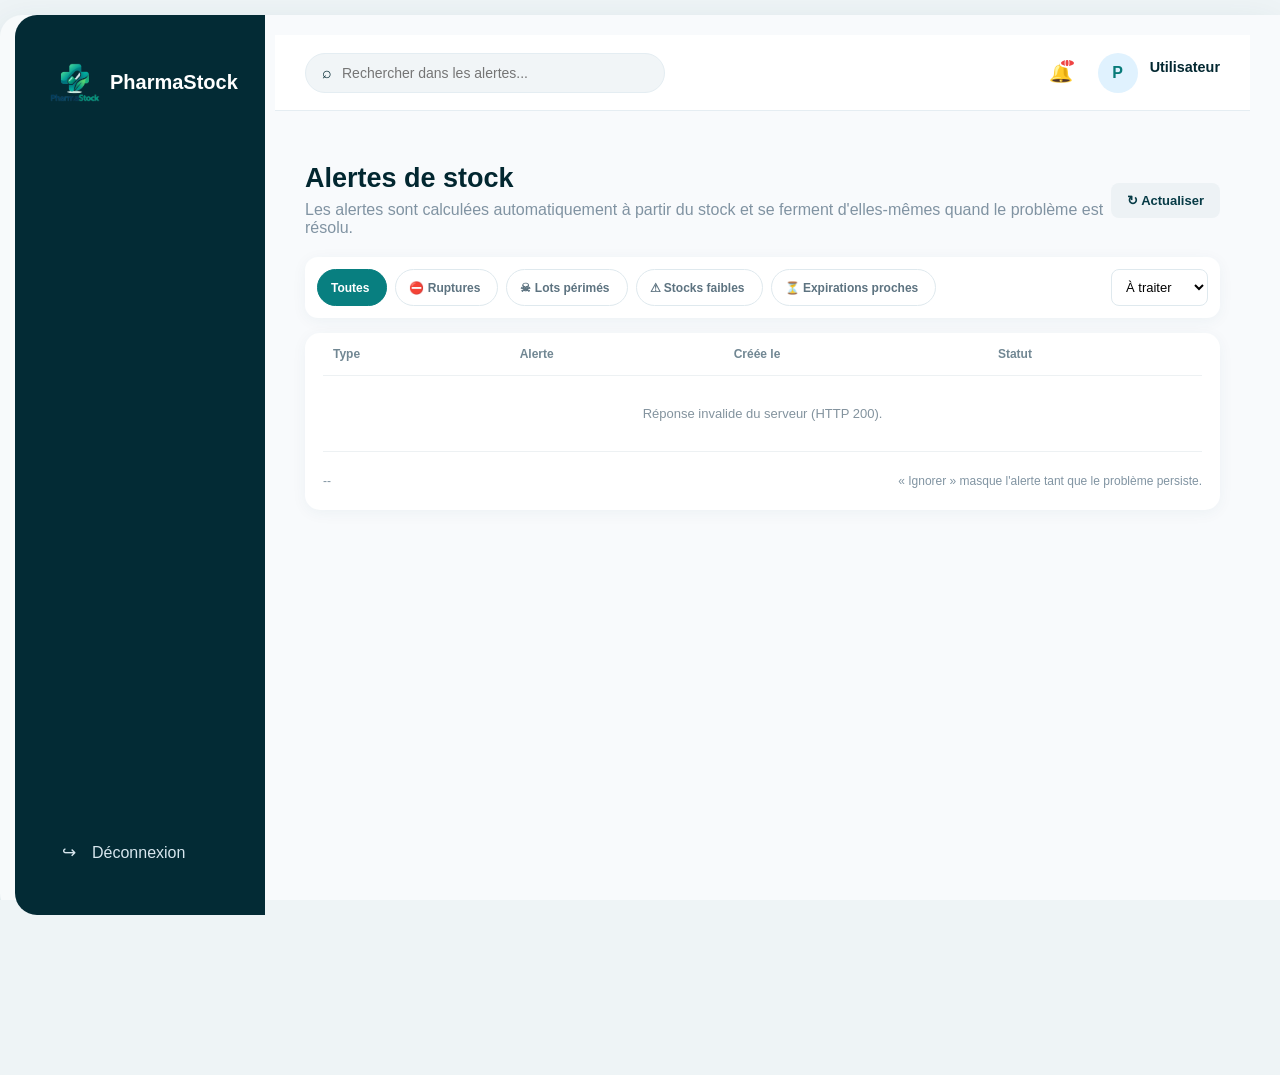
==== frontend/pages/alertes.html @ 08154812 "Ajout de l'espace Pharmacien : dashboard, stock, alertes et contrôle des rôles - Dashboard pharmacie" ====
<!DOCTYPE html>
<html lang="fr">

<head>

    <meta charset="UTF-8">

    <meta
        name="viewport"
        content="width=device-width, initial-scale=1.0"
    >

    <title>PharmaStock - Alertes</title>

    <link rel="stylesheet" href="../css/style.css">
    <link rel="stylesheet" href="../css/dashboard.css">
    <link rel="stylesheet" href="../css/medicaments.css">
    <link rel="stylesheet" href="../css/pharmacien.css">

</head>

<body>

<div class="app-container">

    <!-- ================= SIDEBAR ================= -->

    <aside class="sidebar">

        <div class="logo-container">

            <img
                src="../images/logo1.png"
                class="logo-image"
                alt="PharmaStock"
            >

            <span class="logo-text">
                PharmaStock
            </span>

        </div>

        <!-- Menu construit par role-layout.js -->
        <nav class="sidebar-menu"></nav>

        <div class="sidebar-bottom">

            <a href="#" id="logoutBtn" class="menu-item">
                <span class="menu-icon">↪</span>
                <span>Déconnexion</span>
            </a>

        </div>

    </aside>


    <!-- ================= MAIN ================= -->

    <main class="main-content">

        <header class="topbar">

            <div class="search-container">

                <span>⌕</span>

                <input
                    id="globalSearch"
                    type="search"
                    placeholder="Rechercher dans les alertes..."
                >

            </div>

            <div class="topbar-right">

                <button class="notification-button" type="button">
                    🔔
                    <span class="notification-badge">0</span>
                </button>

                <div class="user-profile">

                    <div class="avatar">P</div>

                    <div class="user-info">
                        <strong id="userName">Utilisateur</strong>
                        <small id="userRole"></small>
                    </div>

                </div>

            </div>

        </header>


        <section class="page-content">

            <div class="page-header">

                <div>
                    <h1>Alertes de stock</h1>
                    <p>
                        Les alertes sont calculées automatiquement à partir du stock
                        et se ferment d'elles-mêmes quand le problème est résolu.
                    </p>
                </div>

                <button class="secondary-button" id="refreshButton" type="button">
                    ↻ Actualiser
                </button>

            </div>


            <!-- FILTRES -->

            <div class="ph-filters">

                <div class="chip-group" id="typeChips">
                    <button class="chip active" data-type="" type="button">Toutes<span class="chip-count" data-count="total"></span></button>
                    <button class="chip" data-type="RUPTURE" type="button">⛔ Ruptures<span class="chip-count" data-count="RUPTURE"></span></button>
                    <button class="chip" data-type="EXPIRE" type="button">☠ Lots périmés<span class="chip-count" data-count="EXPIRE"></span></button>
                    <button class="chip" data-type="STOCK_FAIBLE" type="button">⚠ Stocks faibles<span class="chip-count" data-count="STOCK_FAIBLE"></span></button>
                    <button class="chip" data-type="EXPIRATION_PROCHE" type="button">⏳ Expirations proches<span class="chip-count" data-count="EXPIRATION_PROCHE"></span></button>
                </div>

                <select id="statusFilter" style="margin-left:auto;">
                    <option value="NOUVELLE">À traiter</option>
                    <option value="IGNOREE">Ignorées</option>
                    <option value="TRAITEE">Résolues</option>
                    <option value="">Toutes</option>
                </select>

            </div>


            <!-- TABLEAU -->

            <div class="table-card">

                <div class="table-wrapper">

                    <table>

                        <thead>
                            <tr>
                                <th>Type</th>
                                <th>Alerte</th>
                                <th>Créée le</th>
                                <th>Statut</th>
                                <th class="edit-only">Actions</th>
                            </tr>
                        </thead>

                        <tbody id="alertsTableBody">
                            <tr><td colspan="5" class="table-empty">Chargement...</td></tr>
                        </tbody>

                    </table>

                </div>

                <div class="table-footer">
                    <span id="alertsCount">--</span>
                    <span class="muted">« Ignorer » masque l'alerte tant que le problème persiste.</span>
                </div>

            </div>

        </section>

    </main>

</div>


<script src="../js/role-layout.js"></script>
<script src="../js/pharmacien-utils.js"></script>
<script src="../js/alertes.js"></script>

</body>

</html>
---- frontend/css/style.css ----
* {
    margin: 0;
    padding: 0;
    box-sizing: border-box;
    font-family: 'Segoe UI', Tahoma, Geneva, Verdana, sans-serif;
}

body {
    background-color: #f4f7f6;
    color: #333;
    display: block;
    min-height: 100vh;
    overflow-x: hidden;
    overflow-y: auto;
    padding: 0;
}

.app-container {
    display: flex;
    width: calc(100% - 30px);
    max-width: 1600px;
    background-color: #f7fafb;
    border-radius: 22px;
    box-shadow: 0 10px 35px rgba(20, 70, 90, 0.10);
    overflow: visible;
    min-height: 100vh;
    margin: 15px auto;
}

/* Sidebar */
.sidebar {
    width: 240px;
    background-color: #0d2c38;
    color: #fff;
    display: flex;
    flex-direction: column;
    padding: 24px 16px;
}

.logo {
    display: flex;
    align-items: center;
    gap: 10px;
    font-size: 1.1rem;
    color: #2ed573;
    margin-bottom: 30px;
}

.menu {
    display: flex;
    flex-direction: column;
    gap: 8px;
    flex: 1;
}

.menu a {
    color: #a0b2b8;
    text-decoration: none;
    padding: 12px 16px;
    border-radius: 8px;
    display: flex;
    align-items: center;
    gap: 12px;
    font-size: 0.95rem;
    transition: 0.3s;
}

.menu a:hover,
.menu a.active {
    background-color: #1a4857;
    color: #ffffff;
}

.logout a {
    color: #a0b2b8;
    text-decoration: none;
    display: flex;
    align-items: center;
    gap: 12px;
    padding: 12px 16px;
}

/* Main Content */
.main-content {
    flex: 1;
    padding: 24px 32px;
    background-color: #f8fafb;
}

.topbar {
    display: flex;
    justify-content: space-between;
    align-items: center;
    margin-bottom: 24px;
}

.search-bar {
    background-color: #eef3f5;
    padding: 10px 16px;
    border-radius: 20px;
    display: flex;
    align-items: center;
    gap: 10px;
    width: 300px;
    color: #888;
}

.search-bar input {
    border: none;
    background: transparent;
    outline: none;
    width: 100%;
}

.user-profile {
    display: flex;
    align-items: center;
    gap: 20px;
}

.notifications {
    position: relative;
    cursor: pointer;
    font-size: 1.2rem;
    color: #0d2c38;
}

.notifications .badge {
    position: absolute;
    top: -5px;
    right: -5px;
    background-color: #ff4757;
    color: #fff;
    font-size: 0.65rem;
    padding: 2px 5px;
    border-radius: 50%;
}

.user-info {
    display: flex;
    align-items: center;
    gap: 10px;
}

.avatar {
    width: 40px;
    height: 40px;
    border-radius: 50%;
}

.user-info strong {
    display: block;
    font-size: 0.9rem;
}

.user-info span {
    font-size: 0.8rem;
    color: #777;
}

.welcome-section {
    margin-bottom: 24px;
}

.welcome-section h1 {
    font-size: 1.6rem;
    color: #0d2c38;
}

.welcome-section p {
    color: #666;
    font-size: 0.95rem;
}

/* Cards */
.cards-grid {
    display: grid;
    grid-template-columns: repeat(2, 1fr);
    gap: 16px;
    margin-bottom: 30px;
}

.card {
    padding: 20px;
    border-radius: 12px;
    color: #ffffff;
    cursor: pointer;
    transition: transform 0.2s;
}

.card:hover {
    transform: translateY(-3px);
}

.card-icon {
    font-size: 1.8rem;
    margin-bottom: 12px;
}

.card h3 {
    font-size: 1.1rem;
    margin-bottom: 4px;
}

.card p {
    font-size: 0.85rem;
    opacity: 0.9;
}

.card-green {
    background: linear-gradient(135deg, #10ac84, #1dd1a1);
}

.card-blue {
    background: linear-gradient(135deg, #2e86de, #54a0ff);
}

.card-purple {
    background: linear-gradient(135deg, #5f27cd, #341f97);
}

.card-orange {
    background: linear-gradient(135deg, #ff9f43, #ee5253);
}

/* Panels */
.bottom-grid {
    display: grid;
    grid-template-columns: 1.2fr 0.8fr;
    gap: 20px;
}

.panel {
    background: #ffffff;
    padding: 20px;
    border-radius: 12px;
    box-shadow: 0 4px 12px rgba(0, 0, 0, 0.03);
}

.panel h3 {
    font-size: 1rem;
    margin-bottom: 16px;
    color: #0d2c38;
}

.activity-list,
.stock-list {
    list-style: none;
    margin-bottom: 16px;
}

.activity-list li,
.stock-list li {
    display: flex;
    align-items: center;
    padding: 10px 0;
    border-bottom: 1px solid #f0f0f0;
    font-size: 0.9rem;
}

.item-icon {
    width: 32px;
    height: 32px;
    border-radius: 6px;
    display: flex;
    align-items: center;
    justify-content: center;
    margin-right: 12px;
}

.icon-green {
    background-color: #e6f9f0;
    color: #10ac84;
}

.item-title {
    flex: 1;
    font-weight: 500;
}

.item-price {
    font-weight: 600;
    margin-right: 16px;
}

.item-time {
    color: #888;
    font-size: 0.8rem;
}

.dot-red {
    color: #ff4757;
    margin-right: 12px;
}

.dot-orange {
    color: #ffa502;
    margin-right: 12px;
}

.link-more {
    color: #2e86de;
    text-decoration: none;
    font-size: 0.85rem;
    font-weight: 600;
}
---- frontend/css/dashboard.css ----
/* =========================================================
   RESET
========================================================= */

* {
    box-sizing: border-box;
}

html,
body {
    margin: 0;
    min-height: 100%;
    overflow-x: hidden;
    overflow-y: auto;
}

body {
    font-family: Arial, sans-serif;
    background: #eef4f6;
    color: #022730;
    min-height: 100vh;
    display: block;
}


/* =========================================================
   APPLICATION PRINCIPALE
========================================================= */

.app-container {
    display: flex;
    width: calc(100% - 30px);
    max-width: 1600px;

    min-height: 100vh;

    margin: 15px auto;

    background: #f7fafb;
    border-radius: 22px;

    overflow: visible;

    box-shadow: 0 10px 35px rgba(20, 70, 90, 0.10);
}


/* =========================================================
   SIDEBAR
========================================================= */



.sidebar {
    position: fixed;
    top: 15px;
    left: 15px;
    bottom: 15px;

    width: 245px;
    min-width: 245px;

    height: calc(100vh - 30px);

    overflow-y: auto;

    display: flex;
    flex-direction: column;

    background: #063b45;
    color: white;

    z-index: 1000;

    border-radius: 22px 0 0 22px;
}


/* =========================================================
   LOGO
========================================================= */

.logo-container {
    height: 95px;

    display: flex;
    align-items: center;

    padding: 20px;

    gap: 10px;
}

.logo-image {
    width: 50px;
    height: 50px;

    object-fit: contain;
}

.logo-text {
    font-size: 20px;
    font-weight: 700;
    color: white;
}


/* =========================================================
   MENU SIDEBAR
========================================================= */

.sidebar-menu {
    padding: 10px 14px;
    flex: 1;
}

.menu-item {
    display: flex;
    align-items: center;

    gap: 12px;

    padding: 13px 14px;

    color: #d7e6ee;

    text-decoration: none;

    border-radius: 9px;

    margin-bottom: 5px;

    transition: all 0.2s ease;
}

.menu-item:hover {
    background: rgba(255, 255, 255, 0.08);
    color: white;
}

.menu-item.active {
    background: rgba(255, 255, 255, 0.12);
    color: white;
}

.menu-icon {
    width: 22px;
    min-width: 22px;

    text-align: center;

    font-size: 17px;
}

.sidebar-bottom {
    padding: 14px;
}


/* =========================================================
   CONTENU PRINCIPAL
========================================================= */

.main-content {
    flex: 1;

    min-width: 0;
    width: auto;

    display: flex;
    flex-direction: column;

    min-height: calc(100vh + 160px);

    margin-left: 245px;

    overflow: visible;
}


/* =========================================================
   TOPBAR
========================================================= */

.topbar {
    min-height: 76px;
    width: 100%;

    background: white;

    display: flex;
    justify-content: space-between;
    align-items: center;

    padding: 0 30px;

    border-bottom: 1px solid #e5edf2;
}


/* Recherche */

.search-container {
    display: flex;
    align-items: center;

    gap: 10px;

    width: 360px;

    background: #f1f5f7;

    border: 1px solid #e4edf2;

    border-radius: 30px;

    padding: 10px 16px;
}

.search-container input {
    border: none;
    outline: none;

    width: 100%;

    background: transparent;

    font-size: 14px;
}


/* Partie droite */

.topbar-right {
    display: flex;
    align-items: center;

    gap: 25px;
}


/* Notification */


.notification-button {
    position: relative;

    border: none;
    background: transparent;

    font-size: 20px;

    cursor: pointer;
}

.notification-badge {
    position: absolute;

    top: -6px;
    right: -7px;

    background: #ef4444;

    color: white;

    font-size: 10px;

    border-radius: 20px;

    min-width: 17px;
    height: 17px;

    display: flex;
    justify-content: center;
    align-items: center;
}


/* Profil */

.user-profile {
    display: flex;
    align-items: center;

    gap: 10px;
}

.avatar {
    width: 40px;
    height: 40px;

    border-radius: 50%;

    background: #dff4f2;

    color: #087b79;

    display: flex;
    justify-content: center;
    align-items: center;

    font-weight: bold;
}

.user-info {
    display: flex;
    flex-direction: column;
}

.user-info small {
    color: #8093a2;
    margin-top: 2px;
}


/* =========================================================
   CONTENU DASHBOARD
========================================================= */

.dashboard-content {
    min-height: calc(100vh + 160px);
    height: auto;
    overflow: visible;
    padding-bottom: 50px;
}

img {
    max-width: 50%;
}

.dashboard-grid,
.bottom-grid,
.stats-grid {
    min-width: 0;
}

.dashboard-card,
.stat-card {
    min-width: 0;
}


/* =========================================================
   BIENVENUE
========================================================= */

.welcome-section {
    display: flex;
    justify-content: space-between;
    align-items: center;

    margin-bottom: 25px;
}

.welcome-section h1 {
    margin: 0;

    font-size: 27px;

    color: #123f4c;
}

.welcome-section p {
    margin-top: 7px;

    color: #8093a2;
}


/* Bouton actualiser */

.refresh-button {
    border: none;

    background: #087f80;

    color: white;

    padding: 11px 17px;

    border-radius: 8px;

    cursor: pointer;

    transition: 0.2s;
}

.refresh-button:hover {
    background: #066e70;
}


/* =========================================================
   STATISTIQUES
========================================================= */

.stats-grid {
    display: grid;

    grid-template-columns:
        repeat(4, minmax(0, 1fr));

    gap: 18px;

    margin-bottom: 20px;
}

.stat-card {
    background: white;

    padding: 20px;

    border-radius: 15px;

    display: flex;
    align-items: center;

    gap: 15px;

    box-shadow:
        0 3px 15px rgba(20, 70, 90, 0.05);

    min-width: 0;
}

.stat-icon {
    width: 52px;
    height: 52px;

    min-width: 52px;

    border-radius: 13px;

    display: flex;
    justify-content: center;
    align-items: center;

    font-size: 22px;
}

.stat-icon.blue {
    background: #e9f4ff;
}

.stat-icon.green {
    background: #e8faf2;
}

.stat-icon.purple {
    background: #f1edff;
}

.stat-icon.orange {
    background: #fff1e4;
}

.stat-info {
    display: flex;
    flex-direction: column;

    min-width: 0;
}

.stat-label {
    color: #8194a2;

    font-size: 13px;
}

.stat-value {
    font-size: 24px;

    margin-top: 5px;

    font-weight: 700;

    white-space: nowrap;
}


/* =========================================================
   GRILLES DASHBOARD
========================================================= */

.dashboard-grid {
    display: grid;

    grid-template-columns:
        minmax(0, 2fr) minmax(280px, 1fr);

    gap: 20px;

    margin-bottom: 20px;
}

.bottom-grid {
    display: grid;

    grid-template-columns:
        minmax(0, 1.5fr) minmax(280px, 1fr);

    gap: 20px;

    margin-bottom: 20px;
}


/* =========================================================
   CARTES
========================================================= */

.dashboard-card {
    background: white;

    border-radius: 15px;

    padding: 20px;

    box-shadow:
        0 3px 15px rgba(20, 70, 90, 0.05);

    min-width: 0;
}

.card-header {
    margin-bottom: 15px;
}

.card-header h2 {
    font-size: 17px;

    margin: 0;
}

.card-header p {
    color: #8b9aa5;

    font-size: 12px;

    margin: 5px 0;
}


/* =========================================================
   GRAPHIQUE
========================================================= */

.chart-container {
    position: relative;

    width: 100%;

    height: 300px;

    min-height: 250px;
}


/* =========================================================
   ALERTES
========================================================= */

.alerts-list {
    display: flex;

    flex-direction: column;

    gap: 12px;
}

.alert-item {
    display: flex;
    align-items: center;

    gap: 12px;

    padding: 14px;

    border-radius: 10px;
}

.alert-item.danger {
    background: #fff1f1;
}

.alert-item.warning {
    background: #fff8e9;
}

.alert-item.orange {
    background: #fff3eb;
}

.alert-icon {
    width: 30px;
    height: 30px;

    min-width: 30px;

    border-radius: 50%;

    background: white;

    display: flex;
    align-items: center;
    justify-content: center;

    font-weight: bold;
}

.alert-content {
    flex: 1;

    display: flex;
    flex-direction: column;

    min-width: 0;
}

.alert-content small {
    color: #84929b;

    margin-top: 3px;
}


/* =========================================================
   ACTIVITÉ / VENTES
========================================================= */

.activity-list,
.sales-list {
    display: flex;

    flex-direction: column;
}

.activity-item,
.recent-sale-item {
    display: flex;
    align-items: center;

    gap: 12px;

    padding: 13px 0;

    border-bottom: 1px solid #edf1f3;
}

.activity-icon,
.sale-icon {
    width: 34px;
    height: 34px;

    min-width: 34px;

    border-radius: 50%;

    background: #e9f7f5;

    display: flex;
    align-items: center;
    justify-content: center;
}

.activity-content,
.sale-info {
    display: flex;
    flex-direction: column;

    flex: 1;

    min-width: 0;
}

.activity-content span,
.activity-content small,
.sale-info small {
    color: #81909a;

    margin-top: 3px;
}

.activity-date {
    color: #8998a3;

    font-size: 12px;
}

.sale-amount {
    font-weight: bold;

    white-space: nowrap;
}


/* =========================================================
   ÉTATS
========================================================= */

.loading,
.empty-state,
.error-state {
    padding: 30px;

    text-align: center;

    color: #83939e;
}


/* =========================================================
   TABLETTE
========================================================= */

@media (max-width: 1200px) {

    .app-container {
        width: calc(100% - 30px);

        margin: 15px;
    }

    .sidebar {
        width: 220px;
        min-width: 220px;
    }

    .stats-grid {
        grid-template-columns:
            repeat(2, minmax(0, 1fr));
    }

    .dashboard-grid,
    .bottom-grid {
        grid-template-columns: 1fr;
    }

}


/* =========================================================
   PETITE TABLETTE
========================================================= */

@media (max-width: 900px) {

    .sidebar {
        width: 78px;
        min-width: 78px;
    }

    .logo-container {
        justify-content: center;

        padding: 15px;
    }

    .logo-image {
        width: 45px;
        height: 45px;
    }

    .logo-text {
        display: none;
    }

    .menu-item {
        justify-content: center;

        padding: 13px 8px;
    }

    .menu-item span:last-child {
        display: none;
    }

    .menu-icon {
        margin: 0;
    }

    .main-content {
        min-width: 0;
    }

    .topbar {
        padding: 0 20px;
    }

    .search-container {
        width: 280px;
    }

    .user-info {
        display: none;
    }

}


/* =========================================================
   MOBILE
========================================================= */

@media (max-width: 650px) {

    body {
        background: #f4f8fb;
    }

    .app-container {
        width: 100%;

        min-height: 100vh;

        margin: 0;

        border-radius: 0;

        box-shadow: none;
    }

    .sidebar {
        width: 64px;
        min-width: 64px;

        height: 100vh;

        position: sticky;

        top: 0;
    }

    .logo-container {
        height: 75px;

        padding: 10px;
    }

    .logo-image {
        width: 40px;
        height: 40px;
    }

    .sidebar-menu {
        padding: 8px;
    }

    .menu-item {
        padding: 12px 5px;
    }

    .sidebar-bottom {
        padding: 8px;
    }


    /* TOPBAR */

    .topbar {
        min-height: 65px;

        padding: 0 12px;
    }

    .search-container {
        width: 100%;

        max-width: 220px;

        padding: 8px 12px;
    }

    .topbar-right {
        gap: 10px;
    }


    /* CONTENU */

    .dashboard-content {
        padding: 18px 12px;
    }


    /* BIENVENUE */

    .welcome-section {
        align-items: flex-start;

        flex-direction: column;

        gap: 15px;
    }

    .welcome-section h1 {
        font-size: 23px;
    }

    .refresh-button {
        width: 100%;
    }


    /* STATS */

    .stats-grid {
        grid-template-columns: 1fr;

        gap: 12px;
    }

    .stat-card {
        padding: 16px;
    }


    /* CARTES */

    .dashboard-grid,
    .bottom-grid {
        grid-template-columns: 1fr;

        gap: 15px;
    }

    .dashboard-card {
        padding: 16px;
    }


    /* GRAPHIQUE */

    .chart-container {
        height: 250px;
    }


    /* ALERTES */

    .alert-item {
        padding: 12px;
    }

}


/* =========================================================
   TRÈS PETITS ÉCRANS
========================================================= */

@media (max-width: 450px) {

    .sidebar {
        width: 55px;
        min-width: 55px;
    }

    .main-content {
        width: calc(100% - 55px);
    }

    .search-container {
        max-width: 160px;
    }

    .search-container input {
        font-size: 12px;
    }

    .notification-button {
        font-size: 18px;
    }

    .avatar {
        width: 34px;
        height: 34px;
    }

    .dashboard-content {
        padding: 14px 10px;
    }

    .welcome-section h1 {
        font-size: 20px;
    }

    .stat-value {
        font-size: 21px;
    }

    .chart-container {
        height: 220px;
    }

}

/* =========================================================
   COMPLÉMENTS POUR LE DASHBOARD PHARMAMANAGER
========================================================= */

/* Cartes d'action principales (4 grands blocs de couleur) */
.action-cards-grid {
    display: grid;
    grid-template-columns: repeat(2, 1fr);
    gap: 20px;
    margin-bottom: 30px;
}

.action-card {
    display: flex;
    flex-direction: column;
    justify-content: space-between;
    padding: 25px;
    border-radius: 16px;
    color: white;
    text-decoration: none;
    min-height: 140px;
    transition: transform 0.2s ease, box-shadow 0.2s ease;
    box-shadow: 0 4px 15px rgba(0, 0, 0, 0.05);
}

.action-card:hover {
    transform: translateY(-3px);
    box-shadow: 0 8px 22px rgba(0, 0, 0, 0.12);
}

.action-card-icon {
    font-size: 32px;
    margin-bottom: 12px;
}

.action-card h3 {
    margin: 0 0 6px 0;
    font-size: 20px;
    font-weight: 700;
}

.action-card p {
    margin: 0;
    font-size: 13px;
    opacity: 0.9;
}

/* Couleurs des cartes d'action */
.action-card.green {
    background: linear-gradient(135deg, #10b981, #059669);
}

.action-card.blue {
    background: linear-gradient(135deg, #3b82f6, #2563eb);
}

.action-card.purple {
    background: linear-gradient(135deg, #8b5cf6, #7c3aed);
}

.action-card.orange {
    background: linear-gradient(135deg, #f97316, #ea580c);
}

/* Lien "Voir toutes les ventes" */
.card-footer-link {
    display: inline-flex;
    align-items: center;
    gap: 6px;
    margin-top: 15px;
    color: #087f80;
    text-decoration: none;
    font-size: 13px;
    font-weight: 600;
}

.card-footer-link:hover {
    text-decoration: underline;
}

/* Modale pour ajouter une vente (Backend simulation) */
.modal-overlay {
    position: fixed;
    top: 0;
    left: 0;
    right: 0;
    bottom: 0;
    background: rgba(0, 0, 0, 0.4);
    display: none;
    justify-content: center;
    align-items: center;
    z-index: 1000;
}

.modal-content {
    background: white;
    padding: 25px;
    border-radius: 15px;
    width: 100%;
    max-width: 400px;
}

.modal-content h3 {
    margin-top: 0;
    color: #022f39;
}

.form-group {
    margin-bottom: 15px;
}

.form-group label {
    display: block;
    font-size: 13px;
    margin-bottom: 5px;
    color: #555;
}

.form-group input {
    width: 100%;
    padding: 10px;
    border: 1px solid #ccc;
    border-radius: 8px;
}

.form-actions {
    display: flex;
    justify-content: flex-end;
    gap: 10px;
}

.btn-secondary {
    background: #e2e8f0;
    border: none;
    padding: 8px 15px;
    border-radius: 6px;
    cursor: pointer;
}

.btn-primary {
    background: #087f80;
    color: white;
    border: none;
    padding: 8px 15px;
    border-radius: 6px;
    cursor: pointer;
}

@media (max-width: 768px) {
    .action-cards-grid {
        grid-template-columns: 1fr;
    }
}

/* 1. Bloquer le défilement de toute la page */
html,
body {
    margin: 0;
    padding: 0;
    height: 100vh;
    width: 100vw;
    overflow: hidden;
    /* Empêche le scroll global */
    font-family: 'Segoe UI', Tahoma, Geneva, Verdana, sans-serif;
}

/* 2. Conteneur principal plein écran */
.app-container {
    display: flex;
    width: 100vw;
    height: 100vh;
}

/* 3. Barre latérale fixe */
.sidebar {
    width: 250px;
    height: 100vh;
    background-color: #032b35;
    /* Couleur sombre de la sidebar */
    display: flex;
    flex-direction: column;
    padding: 20px 15px;
    box-sizing: border-box;
    flex-shrink: 0;
    /* Empêche la sidebar de se déformer */
}

.sidebar-menu {
    display: flex;
    flex-direction: column;
    gap: 8px;
    flex: 1;
    /* Remplit l'espace vertical */
}

.sidebar-bottom {
    margin-top: auto;
    /* Pousse Déconnexion tout en bas */
    padding-top: 15px;
}

/* 4. Zone de contenu principal */
.main-content {
    flex: 1;
    height: 100vh;
    display: flex;
    flex-direction: column;
    overflow-y: auto;
    /* Si le contenu dépasse sur petit écran, seul le contenu défile, pas la sidebar */
    padding: 20px 30px;
    box-sizing: border-box;
    background-color: #f8fafc;
}

/* 5. Adapter les espaces pour que tout rentre dans 100vh */
.action-cards-grid {
    display: grid;
    grid-template-columns: repeat(2, 1fr);
    gap: 15px;
    margin-bottom: 20px;
}

.bottom-grid {
    display: grid;
    grid-template-columns: 1fr 1fr;
    gap: 20px;
    flex: 1;
    /* Ajuste automatiquement la hauteur des cartes du bas */
}

.dashboard-card {
    background: #ffffff;
    border-radius: 12px;
    padding: 20px;
    box-shadow: 0 2px 8px rgba(0, 0, 0, 0.04);
}

/* Zone supérieure droite */
.topbar-right {
    display: flex;
    align-items: center;
    gap: 20px;
}

/* Bouton notification avec badge rouge */
.notification-button {
    position: relative;
    background: transparent;
    border: none;
    font-size: 1.2rem;
    color: #475569;
    cursor: pointer;
    padding: 5px;
}

.notification-badge {
    position: absolute;
    top: 2px;
    right: 2px;
    width: 10px;
    height: 10px;
    background-color: #ef4444;
    border-radius: 50%;
    border: 2px solid #ffffff;
}

/* Profil utilisateur */
.user-profile {
    display: flex;
    align-items: center;
    gap: 12px;
    cursor: pointer;
}

/* Conteneur cercle de l'avatar */
.avatar {
    width: 40px;
    height: 40px;
    border-radius: 50%;
    overflow: hidden;
    background-color: #e0f2fe;
    /* Fond bleu clair doux */
    display: flex;
    align-items: center;
    justify-content: center;
    flex-shrink: 0;
}

/* Image de l'avatar */
.avatar-img {
    width: 100%;
    height: 100%;
    object-fit: cover;
}

/* Fallback Icône */
.avatar-icon {
    color: #0284c7;
    font-size: 1.1rem;
}

/* Informations texte de l'utilisateur */
.user-info {
    display: flex;
    flex-direction: column;
}

.user-name-wrapper {
    display: flex;
    align-items: center;
    gap: 6px;
}

.user-name {
    font-weight: 600;
    font-size: 0.95rem;
    color: #1e293b;
}

.dropdown-icon {
    font-size: 0.7rem;
    color: #64748b;
}

.user-role {
    font-size: 0.8rem;
    color: #64748b;
}
---- frontend/css/medicaments.css ----
.page-content {
    min-height: calc(100vh + 160px);
    padding: 28px 30px 35px;
}

.page-header {
    display: flex;
    justify-content: space-between;
    align-items: center;
    margin-bottom: 20px;
}

.page-header h1 {
    margin: 0;
    font-size: 27px;
}

.page-header p {
    color: #8093a2;
    margin-top: 7px;
}


/* ================= FILTRES ================= */

.filter-card {
    background: white;
    padding: 12px;
    border-radius: 13px;
    display: grid;
    grid-template-columns: 1fr 180px 150px;
    gap: 10px;
    margin-bottom: 15px;
    box-shadow: 0 3px 15px rgba(20,70,90,.05);
}

.filter-search {
    display: flex;
    align-items: center;
    gap: 8px;
    border: 1px solid #dfe9ee;
    border-radius: 8px;
    padding: 9px 12px;
}

.filter-search input,
.filter-card select {
    border: 1px solid #dfe9ee;
    border-radius: 8px;
    padding: 10px;
    outline: none;
}

.filter-search input {
    border: none;
    width: 100%;
}


/* ================= TABLE ================= */

.table-card {
    background: white;
    border-radius: 15px;
    padding: 0 18px;
    box-shadow: 0 3px 15px rgba(20,70,90,.05);
}

.table-wrapper {
    width: 100%;
    overflow-x: auto;
}

table {
    width: 100%;
    border-collapse: collapse;
    min-width: 700px;
}

th,
td {
    padding: 14px 10px;
    border-bottom: 1px solid #edf1f3;
    text-align: left;
    font-size: 13px;
}

th {
    color: #718793;
    font-size: 12px;
}

.product-name {
    font-weight: 700;
}

.stock-low {
    color: #e49a20;
    font-weight: bold;
}

.stock-zero {
    color: #ef4444;
    font-weight: bold;
}


/* ================= ETAT ================= */

.status-badge {
    display: inline-flex;
    padding: 5px 10px;
    border-radius: 20px;
    font-size: 11px;
    font-weight: bold;
}

.status-normal {
    background: #def7eb;
    color: #13875e;
}

.status-faible {
    background: #fff1cf;
    color: #b27600;
}

.status-rupture,
.status-expire {
    background: #ffe2e2;
    color: #d63b3b;
}



/* ================= ACTIONS ================= */

.action-buttons {
    display: flex;
    gap: 6px;
}

.icon-button {
    width: 31px;
    height: 31px;
    border: none;
    border-radius: 7px;
    background: #eef5f7;
    cursor: pointer;
}

.icon-button:hover {
    background: #dcebef;
}


/* ================= FOOTER ================= */

.table-footer {
    min-height: 58px;
    display: flex;
    justify-content: space-between;
    align-items: center;
    color: #8194a2;
    font-size: 12px;
}

.pagination {
    display: flex;
    gap: 5px;
}

.pagination button {
    width: 30px;
    height: 30px;
    border: 1px solid #dfe9ee;
    background: white;
    border-radius: 6px;
}

.pagination button.active {
    background: #087f80;
    color: white;
}


/* ================= MODAL ================= */

.modal-overlay {
    position: fixed;
    inset: 0;
    z-index: 1000;

    background: rgba(10,35,45,.38);

    display: flex;
    justify-content: flex-end;
}

.modal {
    width: min(480px, 100%);
    height: 100%;

    background: white;

    padding: 24px;

    overflow-y: auto;
}

.modal-header {
    display: flex;
    justify-content: space-between;
}

.modal-header h2 {
    margin: 0;
}

.modal-close {
    border: none;
    background: transparent;
    font-size: 25px;
    cursor: pointer;
}

.form-grid {
    display: grid;
    grid-template-columns: 1fr 1fr;
    gap: 14px;
}

.form-grid label {
    display: flex;
    flex-direction: column;
    gap: 6px;
    font-size: 12px;
}

.form-grid label.full {
    grid-column: 1 / -1;
}

.form-grid input,
.form-grid select,
.form-grid textarea {
    border: 1px solid #dce7ec;
    border-radius: 7px;
    padding: 10px;
    outline: none;
}

.modal-actions {
    display: flex;
    justify-content: flex-end;
    gap: 10px;
    margin-top: 20px;
}

.hidden {
    display: none !important;
}
---- frontend/css/pharmacien.css ----
/* =========================================================
   PHARMASTOCK - ESPACE PHARMACIEN
   (dashboard pharmacien, stock, alertes)
   À charger après style.css, dashboard.css et medicaments.css
========================================================= */


/* =========================================================
   BOUTONS
========================================================= */

.primary-button,
.secondary-button,
.danger-button,
.mini-button {
    border: none;
    border-radius: 8px;
    padding: 10px 16px;
    font-size: 13px;
    font-weight: 600;
    cursor: pointer;
    transition: background 0.2s;
    white-space: nowrap;
}

.primary-button {
    background: #087f80;
    color: white;
}

.primary-button:hover {
    background: #066e70;
}

.secondary-button {
    background: #edf2f5;
    color: #073b46;
}

.secondary-button:hover {
    background: #e2eaee;
}

.danger-button {
    background: #fde8e8;
    color: #c53030;
}

.danger-button:hover {
    background: #fbd5d5;
}

.mini-button {
    padding: 6px 10px;
    font-size: 12px;
    background: #edf6f6;
    color: #087f80;
}

.mini-button:hover {
    background: #dcefef;
}

.mini-button.danger {
    background: #fdecec;
    color: #c53030;
}

.mini-button.muted {
    background: #f1f5f7;
    color: #5d7380;
}

button:disabled {
    opacity: 0.55;
    cursor: not-allowed;
}

.header-actions {
    display: flex;
    gap: 10px;
    flex-wrap: wrap;
}


/* =========================================================
   CARTES INDICATEURS
========================================================= */

.ph-stats {
    display: grid;
    grid-template-columns: repeat(4, minmax(0, 1fr));
    gap: 16px;
    margin-bottom: 20px;
}

.ph-stat {
    background: white;
    border-radius: 15px;
    padding: 18px;
    display: flex;
    align-items: center;
    gap: 14px;
    box-shadow: 0 3px 15px rgba(20, 70, 90, 0.05);
    text-decoration: none;
    color: inherit;
    min-width: 0;
}

a.ph-stat:hover {
    box-shadow: 0 6px 20px rgba(20, 70, 90, 0.10);
}

.ph-stat-icon {
    width: 48px;
    height: 48px;
    min-width: 48px;
    border-radius: 12px;
    display: flex;
    align-items: center;
    justify-content: center;
    font-size: 21px;
}

.ph-stat-icon.blue { background: #e9f4ff; }
.ph-stat-icon.green { background: #e8faf2; }
.ph-stat-icon.purple { background: #f1edff; }
.ph-stat-icon.orange { background: #fff1e4; }
.ph-stat-icon.red { background: #ffe9e9; }

.ph-stat-info {
    display: flex;
    flex-direction: column;
    min-width: 0;
}

.ph-stat-label {
    color: #8194a2;
    font-size: 13px;
}

.ph-stat-value {
    font-size: 22px;
    font-weight: 700;
    margin-top: 4px;
    color: #123f4c;
    white-space: nowrap;
}

.ph-stat-sub {
    color: #8194a2;
    font-size: 12px;
    margin-top: 2px;
}


/* =========================================================
   ACTIONS RAPIDES
========================================================= */

.quick-actions {
    display: grid;
    grid-template-columns: repeat(4, minmax(0, 1fr));
    gap: 14px;
    margin-bottom: 20px;
}

.quick-action {
    display: flex;
    align-items: center;
    gap: 12px;
    padding: 16px;
    border-radius: 14px;
    background: white;
    border: 1px solid #e3edf1;
    color: #123f4c;
    text-decoration: none;
    font-weight: 600;
    font-size: 14px;
    transition: border-color 0.2s, transform 0.2s;
}

.quick-action:hover {
    border-color: #087f80;
    transform: translateY(-2px);
}

.quick-action span:first-child {
    font-size: 22px;
}

.quick-action small {
    display: block;
    color: #8194a2;
    font-weight: 400;
    font-size: 12px;
    margin-top: 2px;
}


/* =========================================================
   GRILLES ET CARTES
========================================================= */

.ph-grid {
    display: grid;
    grid-template-columns: minmax(0, 1.6fr) minmax(0, 1fr);
    gap: 20px;
    margin-bottom: 20px;
}

.ph-grid.equal {
    grid-template-columns: minmax(0, 1fr) minmax(0, 1fr);
}

.ph-card {
    background: white;
    border-radius: 15px;
    padding: 20px;
    box-shadow: 0 3px 15px rgba(20, 70, 90, 0.05);
    min-width: 0;
}

.ph-card-header {
    display: flex;
    justify-content: space-between;
    align-items: flex-start;
    gap: 10px;
    margin-bottom: 14px;
}

.ph-card-header h2 {
    margin: 0;
    font-size: 16px;
    color: #123f4c;
}

.ph-card-header p {
    margin: 4px 0 0;
    color: #8b9aa5;
    font-size: 12px;
}

.ph-card-header a {
    color: #087f80;
    font-size: 12px;
    font-weight: 600;
    text-decoration: none;
    white-space: nowrap;
}

.ph-card-header a:hover {
    text-decoration: underline;
}

.ph-chart {
    position: relative;
    height: 260px;
}


/* =========================================================
   LISTES
========================================================= */

.ph-list {
    display: flex;
    flex-direction: column;
}

.ph-list-item {
    display: flex;
    align-items: center;
    gap: 12px;
    padding: 11px 0;
    border-bottom: 1px solid #edf1f3;
    font-size: 13px;
}

.ph-list-item:last-child {
    border-bottom: none;
}

.ph-list-main {
    flex: 1;
    min-width: 0;
    display: flex;
    flex-direction: column;
}

.ph-list-main strong {
    color: #123f4c;
    overflow: hidden;
    text-overflow: ellipsis;
    white-space: nowrap;
}

.ph-list-main small {
    color: #81909a;
    margin-top: 3px;
}

.ph-list-side {
    text-align: right;
    white-space: nowrap;
}

.ph-empty {
    padding: 24px 10px;
    text-align: center;
    color: #83939e;
    font-size: 13px;
}


/* =========================================================
   BADGES
========================================================= */

.badge {
    display: inline-flex;
    align-items: center;
    padding: 4px 10px;
    border-radius: 20px;
    font-size: 11px;
    font-weight: 700;
    white-space: nowrap;
}

.badge-green { background: #def7eb; color: #13875e; }
.badge-orange { background: #fff1cf; color: #b27600; }
.badge-red { background: #ffe2e2; color: #d63b3b; }
.badge-blue { background: #e3f0ff; color: #2563eb; }
.badge-purple { background: #efe9ff; color: #6d28d9; }
.badge-grey { background: #eef2f4; color: #5d7380; }

.qty-positive {
    color: #13875e;
    font-weight: 700;
}

.qty-negative {
    color: #d63b3b;
    font-weight: 700;
}


/* =========================================================
   ONGLETS
========================================================= */

.tabs {
    display: flex;
    gap: 6px;
    margin-bottom: 15px;
    border-bottom: 1px solid #e1eaee;
}

.tab-button {
    border: none;
    background: transparent;
    padding: 11px 16px;
    font-size: 14px;
    font-weight: 600;
    color: #6f8592;
    cursor: pointer;
    border-bottom: 3px solid transparent;
    margin-bottom: -1px;
}

.tab-button.active {
    color: #087f80;
    border-bottom-color: #087f80;
}

.tab-panel.hidden {
    display: none;
}


/* =========================================================
   FILTRES
========================================================= */

.ph-filters {
    background: white;
    padding: 12px;
    border-radius: 13px;
    display: flex;
    flex-wrap: wrap;
    gap: 10px;
    margin-bottom: 15px;
    box-shadow: 0 3px 15px rgba(20, 70, 90, 0.05);
}

.ph-filters .filter-search {
    flex: 1;
    min-width: 200px;
}

.ph-filters select,
.ph-filters input[type="date"] {
    border: 1px solid #dfe9ee;
    border-radius: 8px;
    padding: 9px 10px;
    outline: none;
    background: white;
    font-size: 13px;
}

.ph-filters label {
    display: flex;
    align-items: center;
    gap: 6px;
    font-size: 12px;
    color: #6f8592;
}

.chip-group {
    display: flex;
    flex-wrap: wrap;
    gap: 8px;
}

.chip {
    border: 1px solid #dfe9ee;
    background: white;
    border-radius: 20px;
    padding: 7px 13px;
    font-size: 12px;
    font-weight: 600;
    color: #5d7380;
    cursor: pointer;
}

.chip.active {
    background: #087f80;
    border-color: #087f80;
    color: white;
}

.chip .chip-count {
    margin-left: 4px;
    opacity: 0.8;
}


/* =========================================================
   TABLEAUX
========================================================= */

.table-card td .muted,
.muted {
    color: #8194a2;
    font-size: 12px;
}

.table-card tr.row-danger td {
    background: #fff8f8;
}

.table-card tr.row-warning td {
    background: #fffcf2;
}

.table-actions {
    display: flex;
    gap: 6px;
    flex-wrap: wrap;
}

.table-empty {
    padding: 30px;
    text-align: center;
    color: #83939e;
    font-size: 13px;
}


/* =========================================================
   FENÊTRES (TIROIR À DROITE, BASÉ SUR medicaments.css)
========================================================= */

.modal-header {
    align-items: center;
    margin-bottom: 18px;
}

.modal.wide {
    width: min(720px, 100%);
}

.modal-info {
    background: #f4f8fa;
    border-radius: 10px;
    padding: 12px 14px;
    font-size: 13px;
    color: #456170;
    margin-bottom: 16px;
    line-height: 1.5;
}

.form-grid select {
    background: white;
}

.form-hint {
    font-size: 11px;
    color: #8194a2;
}

.form-error {
    background: #fff1f1;
    color: #c53030;
    border-radius: 8px;
    padding: 10px 12px;
    font-size: 13px;
    margin-top: 14px;
}

.reception-table {
    min-width: 0;
    margin-top: 10px;
}

.reception-table input {
    width: 100%;
    border: 1px solid #dce7ec;
    border-radius: 7px;
    padding: 8px;
    font-size: 13px;
    outline: none;
}

.reception-table td {
    padding: 8px 6px;
    vertical-align: middle;
}


/* =========================================================
   NOTIFICATIONS (TOAST)
========================================================= */

.toast-container {
    position: fixed;
    right: 24px;
    bottom: 24px;
    z-index: 2000;
    display: flex;
    flex-direction: column;
    gap: 10px;
}

.toast {
    min-width: 260px;
    max-width: 380px;
    padding: 13px 16px;
    border-radius: 10px;
    background: #123f4c;
    color: white;
    font-size: 13px;
    box-shadow: 0 8px 25px rgba(0, 0, 0, 0.15);
    animation: toast-in 0.2s ease-out;
}

.toast.success { background: #0f7a5a; }
.toast.error { background: #c53030; }

@keyframes toast-in {
    from {
        opacity: 0;
        transform: translateY(10px);
    }
}


/* =========================================================
   RESPONSIVE
========================================================= */

@media (max-width: 1200px) {

    .ph-stats,
    .quick-actions {
        grid-template-columns: repeat(2, minmax(0, 1fr));
    }

    .ph-grid,
    .ph-grid.equal {
        grid-template-columns: 1fr;
    }
}

@media (max-width: 650px) {

    .ph-stats,
    .quick-actions {
        grid-template-columns: 1fr;
    }

    .page-header {
        flex-direction: column;
        align-items: flex-start;
        gap: 12px;
    }

    .page-content {
        padding: 18px 12px;
    }
}
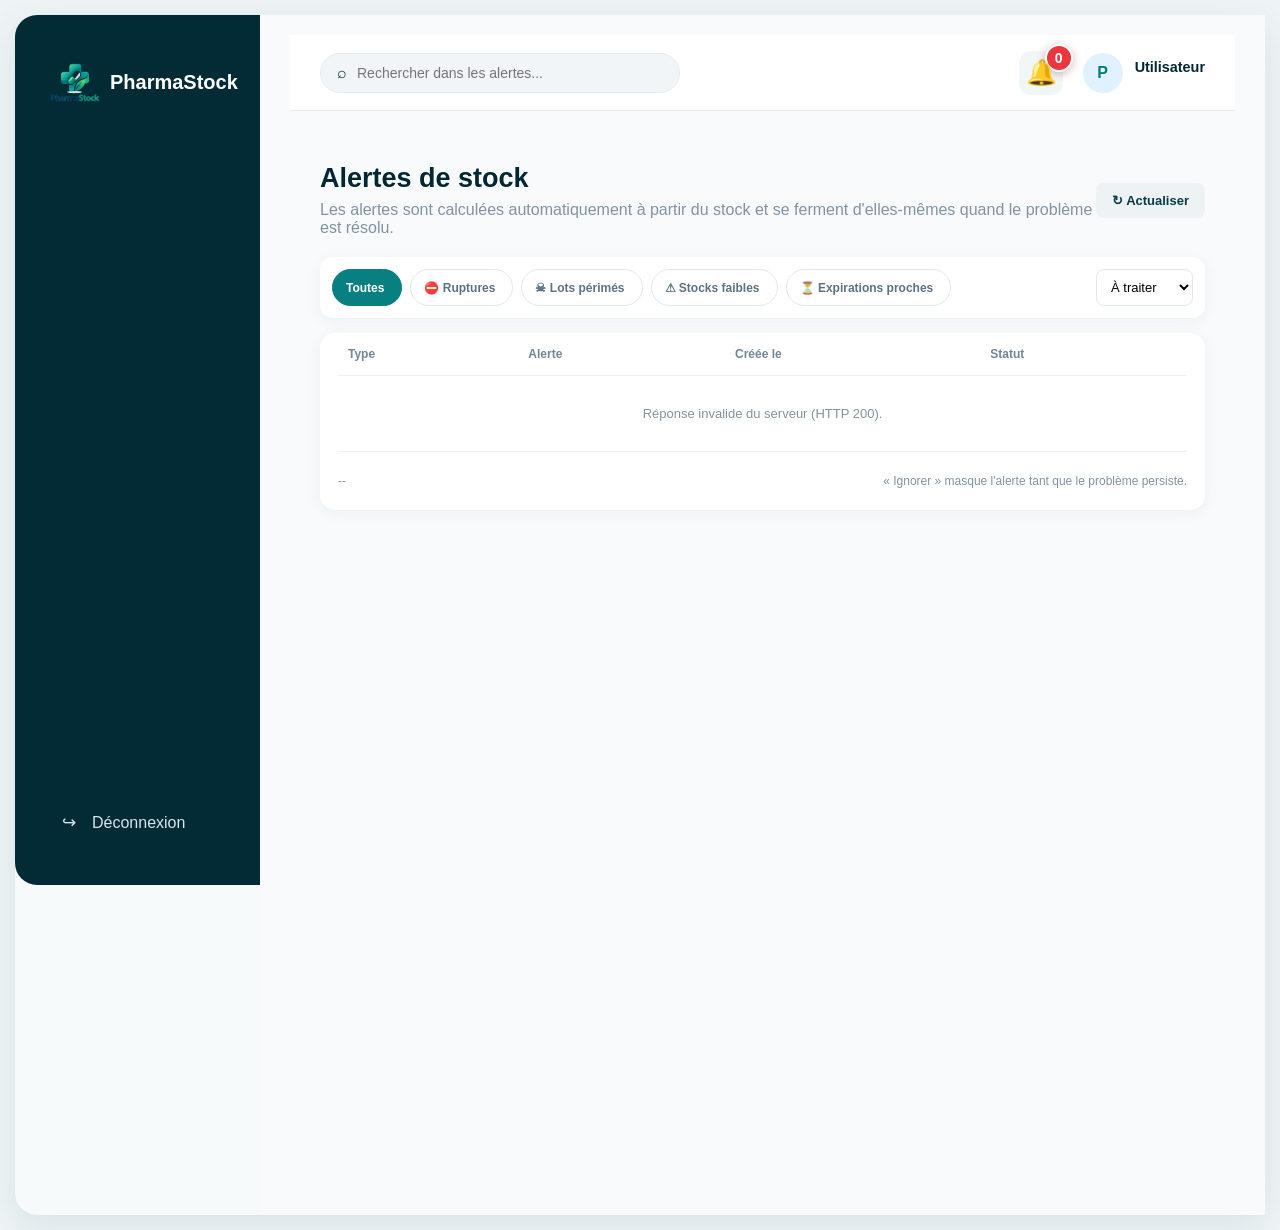
==== commit 05be4908: "Mise à jour PharmaStock" ====
--- a/frontend/pages/alertes.html
+++ b/frontend/pages/alertes.html
@@ -16,7 +16,55 @@
     <link rel="stylesheet" href="../css/dashboard.css">
     <link rel="stylesheet" href="../css/medicaments.css">
     <link rel="stylesheet" href="../css/pharmacien.css">
-
+    <style>
+        /* Cloche et compteur visibles sur la page Alertes. */
+        .topbar .topbar-right .notification-button {
+            position: relative;
+            display: inline-grid;
+            place-items: center;
+            width: 44px;
+            min-width: 44px;
+            height: 44px;
+            padding: 7px;
+            overflow: visible;
+            border: 0;
+            border-radius: 12px;
+            background: #f1f7f6;
+            color: #123f4c;
+            font-size: 25px;
+            line-height: 1;
+            cursor: pointer;
+        }
+
+        .topbar .topbar-right .notification-badge {
+            position: absolute;
+            top: -7px;
+            right: -10px;
+            z-index: 2;
+            display: flex;
+            align-items: center;
+            justify-content: center;
+            min-width: 28px;
+            height: 28px;
+            padding: 0 5px;
+            border: 2px solid #fff;
+            border-radius: 999px;
+            background: #ef4444;
+            color: #fff;
+            font: 900 14px/1 Arial, sans-serif;
+            white-space: nowrap;
+            box-shadow: 0 2px 7px rgba(120, 20, 20, .25);
+        }
+        
+        .notification-button .notification-icon {
+            position: relative !important;
+            z-index: 30 !important;
+            display: inline-block !important;
+            visibility: visible !important;
+            opacity: 1 !important;
+            font-size: 25px !important;
+            line-height: 1 !important;
+        }    </style>
 </head>
 
 <body>
@@ -76,9 +124,9 @@
 
             <div class="topbar-right">
 
-                <button class="notification-button" type="button">
-                    🔔
-                    <span class="notification-badge">0</span>
+                <button class="notification-button" type="button" style="position: relative; display: inline-grid; place-items: center; width: 44px; min-width: 44px; height: 44px; min-height: 44px; padding: 7px; overflow: visible; border: 0; border-radius: 12px; background: #f1f7f6; color: #123f4c; font-size: 25px; line-height: 1;">
+                    <span class="notification-icon" aria-hidden="true" style="display: inline-block; position: relative; z-index: 3; visibility: visible; opacity: 1; font-size: 25px; line-height: 1;">&#128276;</span>
+                    <span class="notification-badge" style="position: absolute; top: -7px; right: -10px; z-index: 2; min-width: 28px; width: auto; height: 28px; padding: 0 5px; border: 2px solid #fff; border-radius: 999px; background: #e9363f; color: #fff; font: 900 14px/1 Arial, sans-serif; text-align: center; white-space: nowrap; box-shadow: 0 2px 8px rgba(120,20,20,.3);">0</span>
                 </button>
 
                 <div class="user-profile">
--- a/frontend/css/style.css
+++ b/frontend/css/style.css
@@ -303,4 +303,90 @@
     text-decoration: none;
     font-size: 0.85rem;
     font-weight: 600;
-}+}
+/* Cloche et badge d'alertes : meme rendu sur toutes les pages */
+.topbar .topbar-right button.notification-button {
+    position: relative !important;
+    display: inline-grid !important;
+    place-items: center !important;
+    width: 44px !important;
+    min-width: 44px !important;
+    height: 44px !important;
+    min-height: 44px !important;
+    padding: 7px !important;
+    overflow: visible !important;
+    border: 0 !important;
+    border-radius: 12px !important;
+    background: #f1f7f6 !important;
+    color: #123f4c !important;
+    font-size: 25px !important;
+    line-height: 1 !important;
+    cursor: pointer;
+}
+
+.topbar .topbar-right button.notification-button .notification-badge {
+    position: absolute !important;
+    top: -7px !important;
+    right: -10px !important;
+    z-index: 20 !important;
+    display: flex;
+    align-items: center !important;
+    justify-content: center !important;
+    width: auto !important;
+    min-width: 28px !important;
+    height: 28px !important;
+    padding: 0 5px !important;
+    overflow: visible !important;
+    border: 2px solid #fff !important;
+    border-radius: 999px !important;
+    background: #e9363f !important;
+    color: #fff !important;
+    font-family: Arial, sans-serif !important;
+    font-size: 14px !important;
+    font-weight: 800 !important;
+    line-height: 1 !important;
+    text-align: center !important;
+    white-space: nowrap !important;
+    box-shadow: 0 2px 8px rgba(120, 20, 20, .3) !important;
+}
+
+.menu-item span.menu-counter:last-child {
+    display: inline-flex;
+    align-items: center;
+    justify-content: center;
+    min-width: 22px;
+    height: 22px;
+    padding: 0 6px;
+    margin-left: auto;
+    border-radius: 999px;
+    background: #e9363f;
+    color: #fff;
+    font-size: 11px;
+    font-weight: 800;
+    line-height: 1;
+}
+
+.menu-item span.menu-counter.hidden:last-child {
+    display: none;
+}
+
+@media (max-width: 900px) {
+    .menu-item span.menu-counter:last-child {
+        display: inline-flex;
+    }
+
+    .menu-item span.menu-counter.hidden:last-child {
+        display: none;
+    }
+}
+
+
+.notification-button .notification-icon {
+    position: relative !important;
+    z-index: 30 !important;
+    display: inline-block !important;
+    visibility: visible !important;
+    opacity: 1 !important;
+    font-size: 25px !important;
+    line-height: 1 !important;
+}
--- a/frontend/css/dashboard.css
+++ b/frontend/css/dashboard.css
@@ -339,7 +339,6 @@
     min-width: 0;
 }
 
-
 /* =========================================================
    BIENVENUE
 ========================================================= */
@@ -625,7 +624,7 @@
 
 
 /* =========================================================
-   ACTIVITÉ / VENTES
+   ACTIVITÃ‰ / VENTES
 ========================================================= */
 
 .activity-list,
@@ -695,7 +694,7 @@
 
 
 /* =========================================================
-   ÉTATS
+   Ã‰TATS
 ========================================================= */
 
 .loading,
@@ -946,7 +945,7 @@
 
 
 /* =========================================================
-   TRÈS PETITS ÉCRANS
+   TRÃˆS PETITS Ã‰CRANS
 ========================================================= */
 
 @media (max-width: 450px) {
@@ -996,7 +995,7 @@
 }
 
 /* =========================================================
-   COMPLÉMENTS POUR LE DASHBOARD PHARMAMANAGER
+   COMPLÃ‰MENTS POUR LE DASHBOARD PHARMAMANAGER
 ========================================================= */
 
 /* Cartes d'action principales (4 grands blocs de couleur) */
@@ -1149,7 +1148,7 @@
     }
 }
 
-/* 1. Bloquer le défilement de toute la page */
+/* 1. Bloquer le dÃ©filement de toute la page */
 html,
 body {
     margin: 0;
@@ -1157,18 +1156,18 @@
     height: 100vh;
     width: 100vw;
     overflow: hidden;
-    /* Empêche le scroll global */
+    /* EmpÃªche le scroll global */
     font-family: 'Segoe UI', Tahoma, Geneva, Verdana, sans-serif;
 }
 
-/* 2. Conteneur principal plein écran */
+/* 2. Conteneur principal plein Ã©cran */
 .app-container {
     display: flex;
     width: 100vw;
     height: 100vh;
 }
 
-/* 3. Barre latérale fixe */
+/* 3. Barre latÃ©rale fixe */
 .sidebar {
     width: 250px;
     height: 100vh;
@@ -1179,7 +1178,7 @@
     padding: 20px 15px;
     box-sizing: border-box;
     flex-shrink: 0;
-    /* Empêche la sidebar de se déformer */
+    /* EmpÃªche la sidebar de se dÃ©former */
 }
 
 .sidebar-menu {
@@ -1192,7 +1191,7 @@
 
 .sidebar-bottom {
     margin-top: auto;
-    /* Pousse Déconnexion tout en bas */
+    /* Pousse DÃ©connexion tout en bas */
     padding-top: 15px;
 }
 
@@ -1203,7 +1202,7 @@
     display: flex;
     flex-direction: column;
     overflow-y: auto;
-    /* Si le contenu dépasse sur petit écran, seul le contenu défile, pas la sidebar */
+    /* Si le contenu dÃ©passe sur petit Ã©cran, seul le contenu dÃ©file, pas la sidebar */
     padding: 20px 30px;
     box-sizing: border-box;
     background-color: #f8fafc;
@@ -1232,7 +1231,7 @@
     box-shadow: 0 2px 8px rgba(0, 0, 0, 0.04);
 }
 
-/* Zone supérieure droite */
+/* Zone supÃ©rieure droite */
 .topbar-right {
     display: flex;
     align-items: center;
@@ -1290,7 +1289,7 @@
     object-fit: cover;
 }
 
-/* Fallback Icône */
+/* Fallback IcÃ´ne */
 .avatar-icon {
     color: #0284c7;
     font-size: 1.1rem;
@@ -1322,4 +1321,198 @@
 .user-role {
     font-size: 0.8rem;
     color: #64748b;
-}+}
+
+/* Le document dÃ©file avec son contenu ; la sidebar reste fixe. */
+html,
+body {
+    height: auto;
+    min-height: 100%;
+    width: 100%;
+    overflow-x: hidden;
+    overflow-y: auto;
+}
+
+.app-container {
+    width: calc(100% - 30px);
+    height: auto;
+    min-height: 100vh;
+}
+
+.sidebar {
+    position: fixed;
+    top: 15px;
+    left: 15px;
+    bottom: 15px;
+    width: 245px;
+    min-width: 245px;
+    height: calc(100vh - 30px);
+    overflow-y: auto;
+}
+
+.main-content {
+    height: auto;
+    min-height: calc(100vh + 160px);
+    overflow: visible;
+}
+
+/* Notification badge: visible et lisible sur les pages du tableau de bord */
+.topbar-right .notification-button {
+    position: relative;
+    display: inline-grid;
+    place-items: center;
+    min-width: 42px;
+    min-height: 42px;
+    padding: 7px;
+    border: 0;
+    border-radius: 12px;
+    background: #f1f7f6;
+    color: #123f4c;
+    font-size: 25px;
+    line-height: 1;
+    cursor: pointer;
+}
+
+.topbar-right .notification-button:hover {
+    background: #e3f1ef;
+}
+
+.topbar-right .notification-button:focus-visible {
+    outline: 3px solid rgba(8, 127, 128, .35);
+    outline-offset: 2px;
+}
+
+.topbar-right .notification-badge {
+    position: absolute;
+    top: -5px;
+    right: -5px;
+    display: flex;
+    align-items: center;
+    justify-content: center;
+    min-width: 23px;
+    height: 23px;
+    padding: 0 5px;
+    border: 2px solid #fff;
+    border-radius: 999px;
+    background: #ef4444;
+    color: #fff;
+    font-size: 12px;
+    font-weight: 800;
+    line-height: 1;
+    box-shadow: 0 2px 7px rgba(120, 20, 20, .25);
+}
+.menu-counter {
+    display: inline-flex;
+    align-items: center;
+    justify-content: center;
+    min-width: 21px;
+    height: 21px;
+    padding: 0 6px;
+    margin-left: auto;
+    border-radius: 999px;
+    background: #e9363f;
+    color: #fff;
+    font-size: 11px;
+    font-weight: 800;
+    line-height: 1;
+    box-shadow: 0 2px 6px rgba(120, 20, 20, .25);
+}
+
+.menu-counter.hidden {
+    display: none;
+}
+
+.menu-item span.menu-counter:last-child {
+    display: inline-flex;
+}
+
+.menu-item span.menu-counter.hidden:last-child {
+    display: none;
+}
+
+/* Cloche et badge d'alertes : meme rendu sur toutes les pages */
+.topbar .topbar-right button.notification-button {
+    position: relative !important;
+    display: inline-grid !important;
+    place-items: center !important;
+    width: 44px !important;
+    min-width: 44px !important;
+    height: 44px !important;
+    min-height: 44px !important;
+    padding: 7px !important;
+    overflow: visible !important;
+    border: 0 !important;
+    border-radius: 12px !important;
+    background: #f1f7f6 !important;
+    color: #123f4c !important;
+    font-size: 25px !important;
+    line-height: 1 !important;
+    cursor: pointer;
+}
+
+.topbar .topbar-right button.notification-button .notification-badge {
+    position: absolute !important;
+    top: -7px !important;
+    right: -10px !important;
+    z-index: 20 !important;
+    display: flex;
+    align-items: center !important;
+    justify-content: center !important;
+    width: auto !important;
+    min-width: 28px !important;
+    height: 28px !important;
+    padding: 0 5px !important;
+    overflow: visible !important;
+    border: 2px solid #fff !important;
+    border-radius: 999px !important;
+    background: #e9363f !important;
+    color: #fff !important;
+    font-family: Arial, sans-serif !important;
+    font-size: 14px !important;
+    font-weight: 800 !important;
+    line-height: 1 !important;
+    text-align: center !important;
+    white-space: nowrap !important;
+    box-shadow: 0 2px 8px rgba(120, 20, 20, .3) !important;
+}
+
+.menu-item span.menu-counter:last-child {
+    display: inline-flex;
+    align-items: center;
+    justify-content: center;
+    min-width: 22px;
+    height: 22px;
+    padding: 0 6px;
+    margin-left: auto;
+    border-radius: 999px;
+    background: #e9363f;
+    color: #fff;
+    font-size: 11px;
+    font-weight: 800;
+    line-height: 1;
+}
+
+.menu-item span.menu-counter.hidden:last-child {
+    display: none;
+}
+
+@media (max-width: 900px) {
+    .menu-item span.menu-counter:last-child {
+        display: inline-flex;
+    }
+
+    .menu-item span.menu-counter.hidden:last-child {
+        display: none;
+    }
+}
+
+
+.notification-button .notification-icon {
+    position: relative !important;
+    z-index: 30 !important;
+    display: inline-block !important;
+    visibility: visible !important;
+    opacity: 1 !important;
+    font-size: 25px !important;
+    line-height: 1 !important;
+}
--- a/frontend/css/medicaments.css
+++ b/frontend/css/medicaments.css
@@ -261,3 +261,90 @@
 .hidden {
     display: none !important;
 }
+
+/* Cloche et badge d'alertes : meme rendu sur toutes les pages */
+.topbar .topbar-right button.notification-button {
+    position: relative !important;
+    display: inline-grid !important;
+    place-items: center !important;
+    width: 44px !important;
+    min-width: 44px !important;
+    height: 44px !important;
+    min-height: 44px !important;
+    padding: 7px !important;
+    overflow: visible !important;
+    border: 0 !important;
+    border-radius: 12px !important;
+    background: #f1f7f6 !important;
+    color: #123f4c !important;
+    font-size: 25px !important;
+    line-height: 1 !important;
+    cursor: pointer;
+}
+
+.topbar .topbar-right button.notification-button .notification-badge {
+    position: absolute !important;
+    top: -7px !important;
+    right: -10px !important;
+    z-index: 20 !important;
+    display: flex;
+    align-items: center !important;
+    justify-content: center !important;
+    width: auto !important;
+    min-width: 28px !important;
+    height: 28px !important;
+    padding: 0 5px !important;
+    overflow: visible !important;
+    border: 2px solid #fff !important;
+    border-radius: 999px !important;
+    background: #e9363f !important;
+    color: #fff !important;
+    font-family: Arial, sans-serif !important;
+    font-size: 14px !important;
+    font-weight: 800 !important;
+    line-height: 1 !important;
+    text-align: center !important;
+    white-space: nowrap !important;
+    box-shadow: 0 2px 8px rgba(120, 20, 20, .3) !important;
+}
+
+.menu-item span.menu-counter:last-child {
+    display: inline-flex;
+    align-items: center;
+    justify-content: center;
+    min-width: 22px;
+    height: 22px;
+    padding: 0 6px;
+    margin-left: auto;
+    border-radius: 999px;
+    background: #e9363f;
+    color: #fff;
+    font-size: 11px;
+    font-weight: 800;
+    line-height: 1;
+}
+
+.menu-item span.menu-counter.hidden:last-child {
+    display: none;
+}
+
+@media (max-width: 900px) {
+    .menu-item span.menu-counter:last-child {
+        display: inline-flex;
+    }
+
+    .menu-item span.menu-counter.hidden:last-child {
+        display: none;
+    }
+}
+
+
+.notification-button .notification-icon {
+    position: relative !important;
+    z-index: 30 !important;
+    display: inline-block !important;
+    visibility: visible !important;
+    opacity: 1 !important;
+    font-size: 25px !important;
+    line-height: 1 !important;
+}
--- a/frontend/css/pharmacien.css
+++ b/frontend/css/pharmacien.css
@@ -1,7 +1,7 @@
 /* =========================================================
    PHARMASTOCK - ESPACE PHARMACIEN
    (dashboard pharmacien, stock, alertes)
-   À charger après style.css, dashboard.css et medicaments.css
+   Ã€ charger aprÃ¨s style.css, dashboard.css et medicaments.css
 ========================================================= */
 
 
@@ -478,7 +478,7 @@
 
 
 /* =========================================================
-   FENÊTRES (TIROIR À DROITE, BASÉ SUR medicaments.css)
+   FENÃŠTRES (TIROIR Ã€ DROITE, BASÃ‰ SUR medicaments.css)
 ========================================================= */
 
 .modal-header {
@@ -535,6 +535,71 @@
 .reception-table td {
     padding: 8px 6px;
     vertical-align: middle;
+}
+
+.modal.xwide {
+    width: min(1000px, 100%);
+}
+
+.reception-table select {
+    width: 100%;
+    border: 1px solid #dce7ec;
+    border-radius: 7px;
+    padding: 8px;
+    font-size: 13px;
+    background: white;
+    outline: none;
+}
+
+.reception-table select:disabled,
+.reception-table input:disabled {
+    background: #f4f7f8;
+    color: #9aaab3;
+}
+
+.reception-table tr.line-warning > td {
+    background: #fff5f5;
+}
+
+.reception-table tr.line-note > td {
+    padding-top: 0;
+    border-bottom: 1px solid #edf1f3;
+    font-size: 12px;
+}
+
+.reception-table tr.line-main > td {
+    border-bottom: none;
+}
+
+.line-warning-text {
+    color: #c53030;
+    font-weight: 600;
+}
+
+.line-ok-text {
+    color: #13875e;
+}
+
+.force-label {
+    display: inline-flex;
+    align-items: center;
+    gap: 6px;
+    margin-left: 10px;
+    color: #456170;
+    font-weight: 600;
+    cursor: pointer;
+}
+
+.force-label input {
+    width: auto;
+}
+
+.reception-detail-list {
+    margin: 0;
+    padding: 0;
+    list-style: none;
+    font-size: 12px;
+    line-height: 1.6;
 }
 
 
@@ -609,3 +674,90 @@
         padding: 18px 12px;
     }
 }
+
+/* Cloche et badge d'alertes : meme rendu sur toutes les pages */
+.topbar .topbar-right button.notification-button {
+    position: relative !important;
+    display: inline-grid !important;
+    place-items: center !important;
+    width: 44px !important;
+    min-width: 44px !important;
+    height: 44px !important;
+    min-height: 44px !important;
+    padding: 7px !important;
+    overflow: visible !important;
+    border: 0 !important;
+    border-radius: 12px !important;
+    background: #f1f7f6 !important;
+    color: #123f4c !important;
+    font-size: 25px !important;
+    line-height: 1 !important;
+    cursor: pointer;
+}
+
+.topbar .topbar-right button.notification-button .notification-badge {
+    position: absolute !important;
+    top: -7px !important;
+    right: -10px !important;
+    z-index: 20 !important;
+    display: flex;
+    align-items: center !important;
+    justify-content: center !important;
+    width: auto !important;
+    min-width: 28px !important;
+    height: 28px !important;
+    padding: 0 5px !important;
+    overflow: visible !important;
+    border: 2px solid #fff !important;
+    border-radius: 999px !important;
+    background: #e9363f !important;
+    color: #fff !important;
+    font-family: Arial, sans-serif !important;
+    font-size: 14px !important;
+    font-weight: 800 !important;
+    line-height: 1 !important;
+    text-align: center !important;
+    white-space: nowrap !important;
+    box-shadow: 0 2px 8px rgba(120, 20, 20, .3) !important;
+}
+
+.menu-item span.menu-counter:last-child {
+    display: inline-flex;
+    align-items: center;
+    justify-content: center;
+    min-width: 22px;
+    height: 22px;
+    padding: 0 6px;
+    margin-left: auto;
+    border-radius: 999px;
+    background: #e9363f;
+    color: #fff;
+    font-size: 11px;
+    font-weight: 800;
+    line-height: 1;
+}
+
+.menu-item span.menu-counter.hidden:last-child {
+    display: none;
+}
+
+@media (max-width: 900px) {
+    .menu-item span.menu-counter:last-child {
+        display: inline-flex;
+    }
+
+    .menu-item span.menu-counter.hidden:last-child {
+        display: none;
+    }
+}
+
+
+.notification-button .notification-icon {
+    position: relative !important;
+    z-index: 30 !important;
+    display: inline-block !important;
+    visibility: visible !important;
+    opacity: 1 !important;
+    font-size: 25px !important;
+    line-height: 1 !important;
+}
